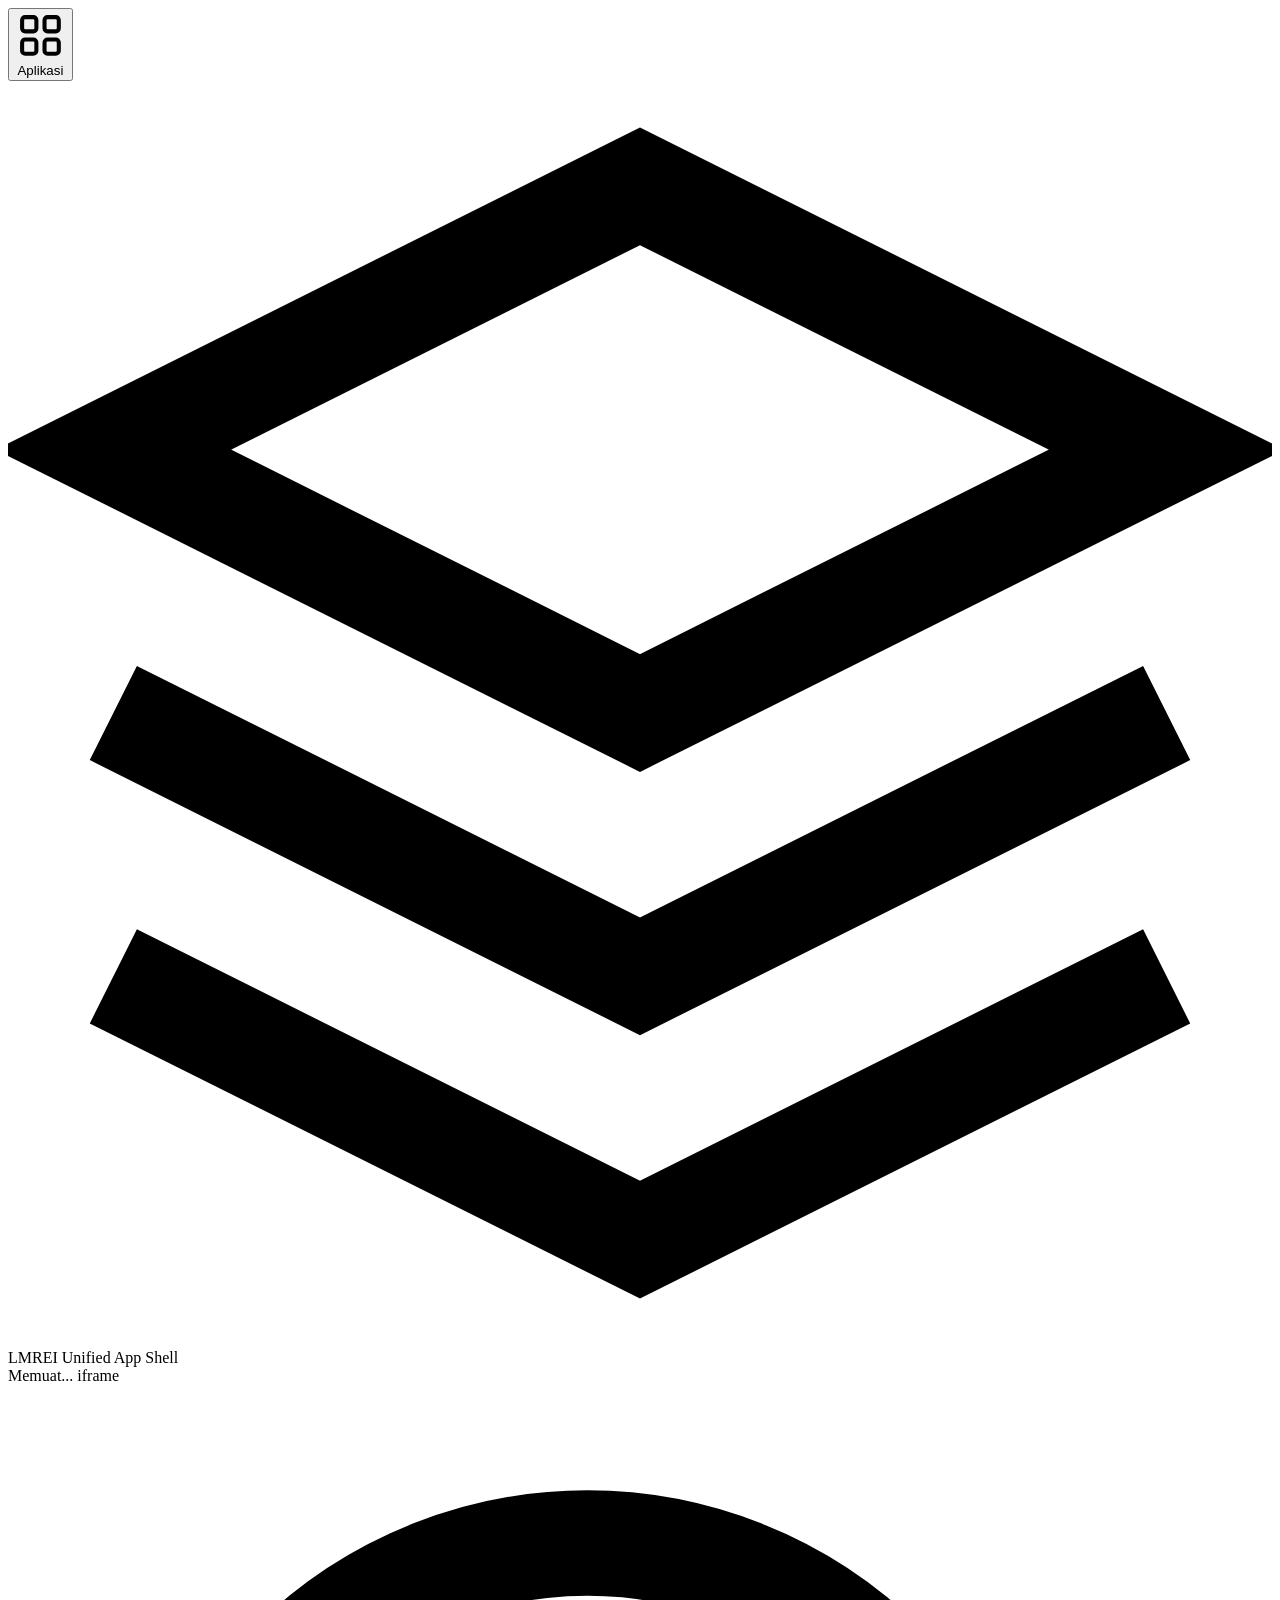
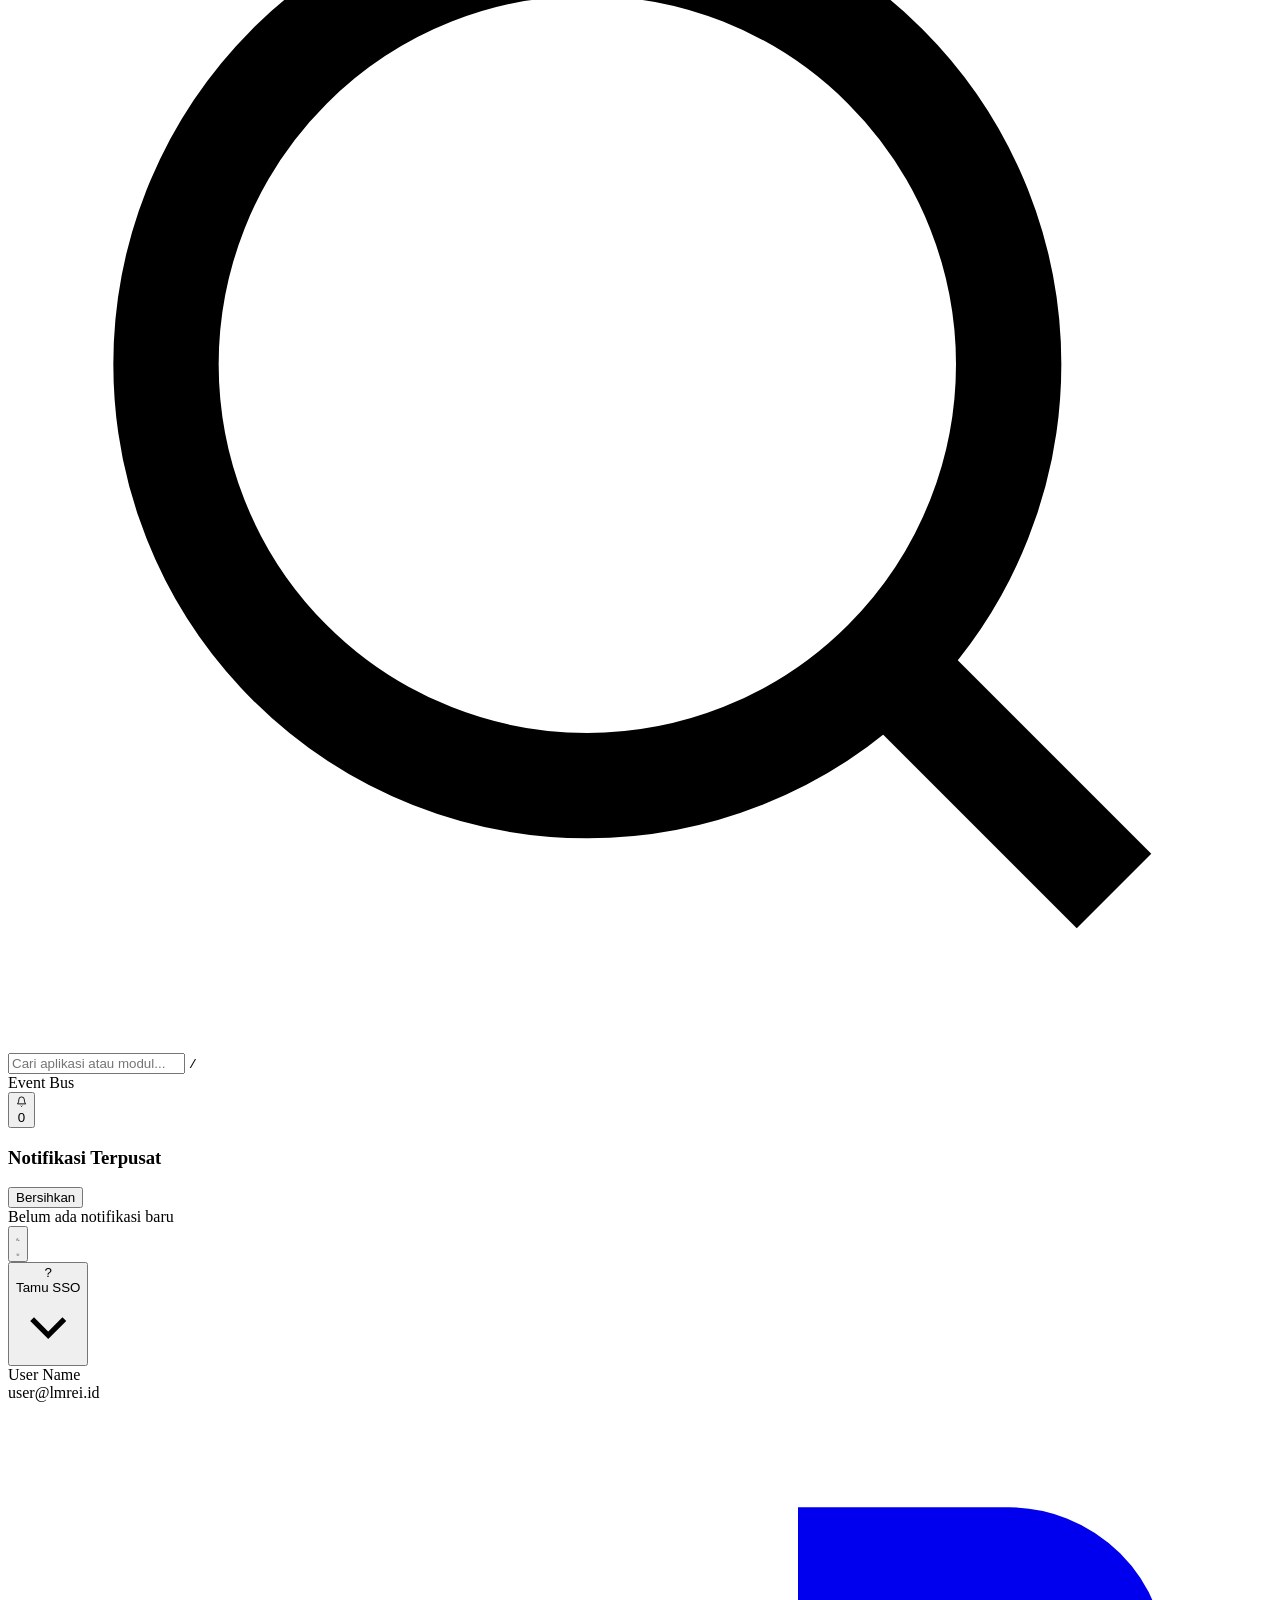
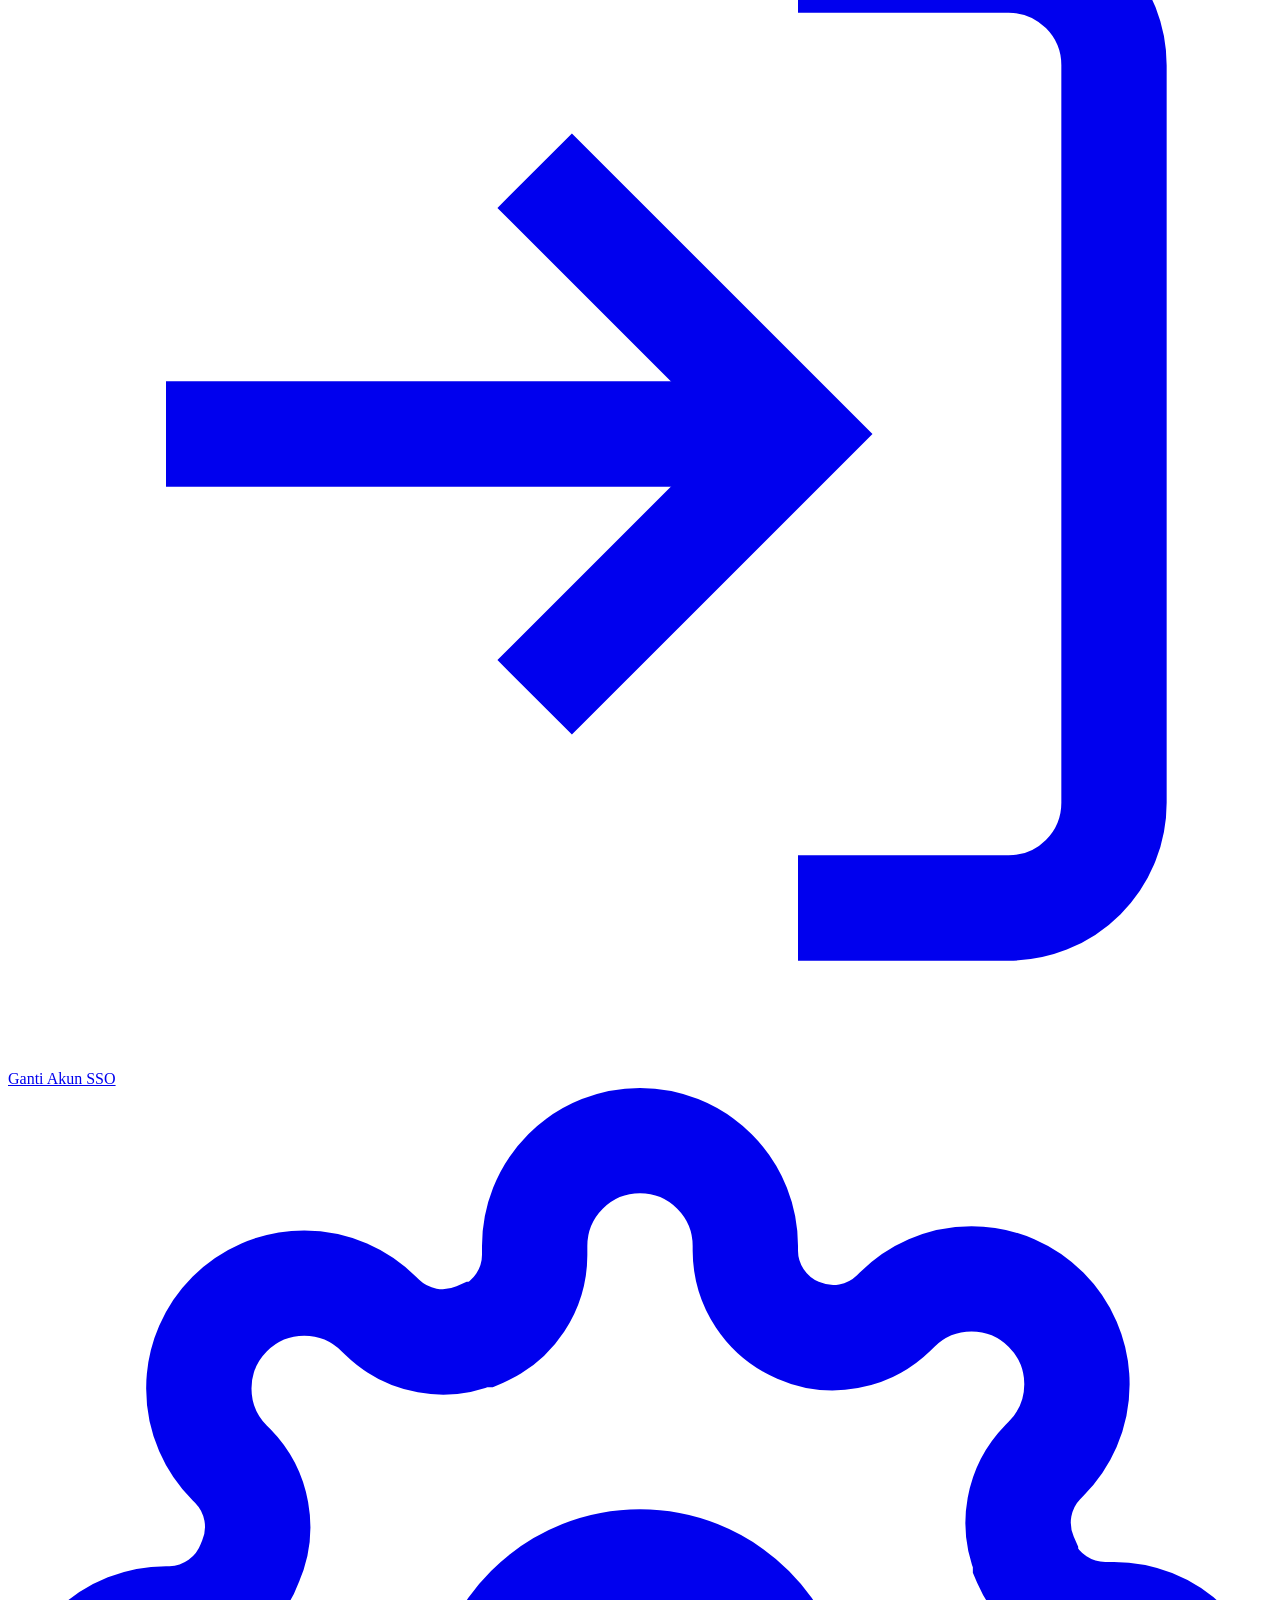
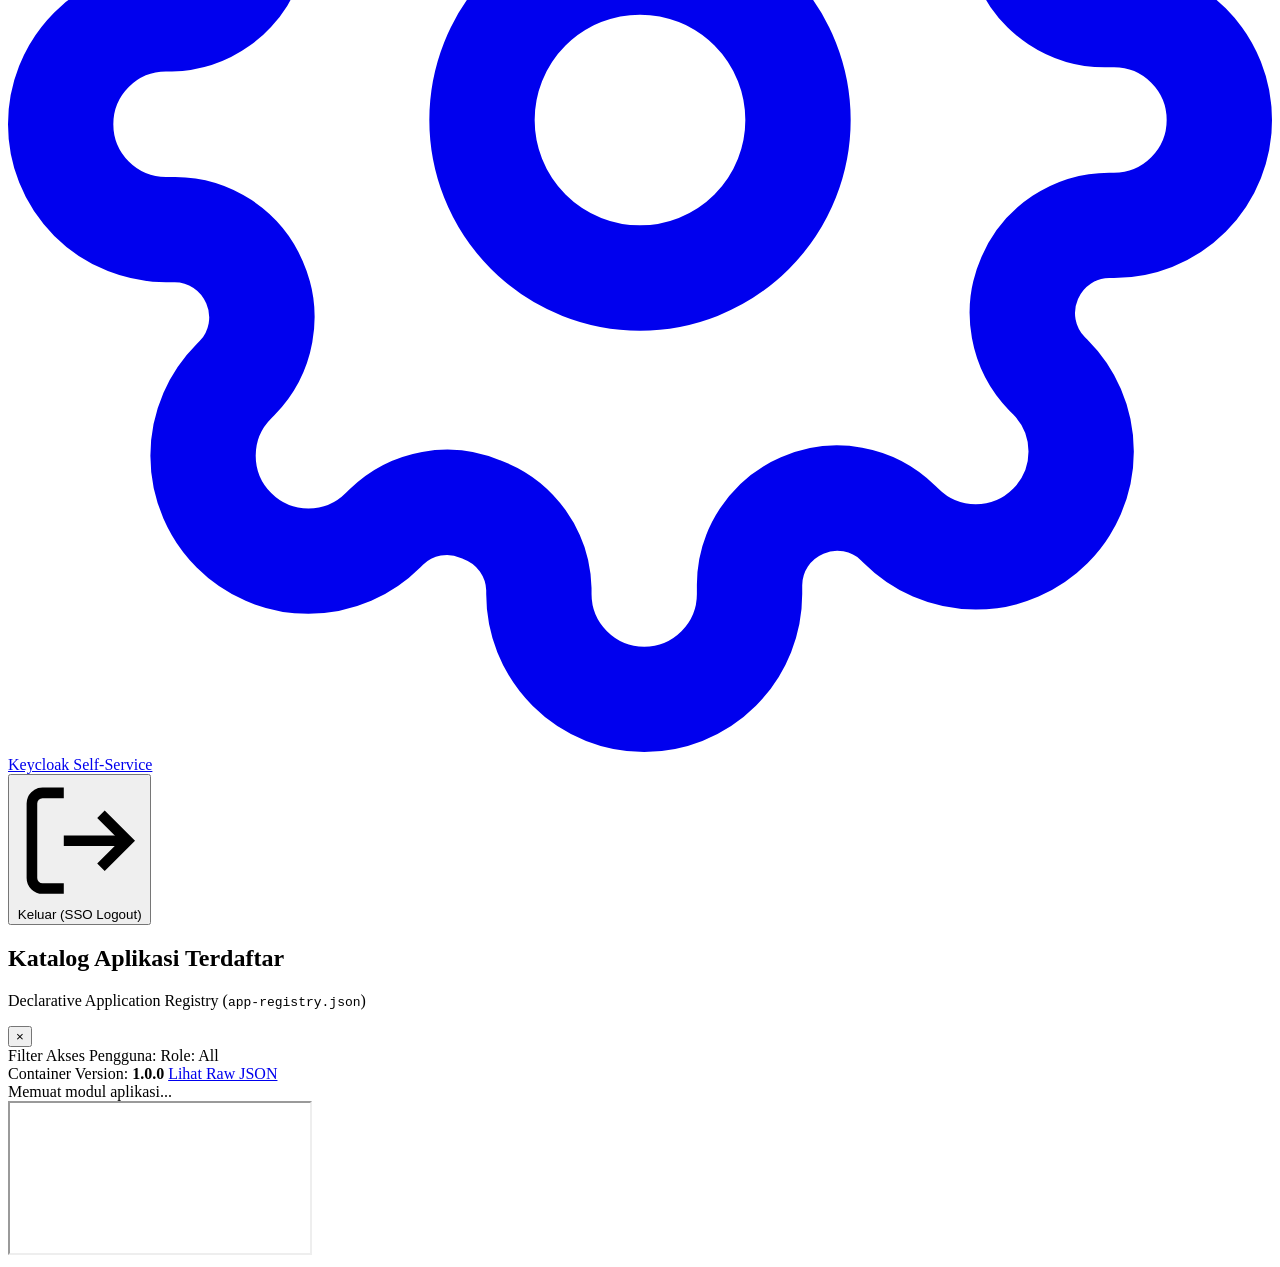
==== app-shell/index.html @ f944cc72 "feat: implement Web Container and Unified App Shell with Keycloak OIDC SSO" ====
<!DOCTYPE html>
<html lang="id" data-theme="dark">
<head>
  <meta charset="UTF-8">
  <meta name="viewport" content="width=device-width, initial-scale=1.0">
  <title>LMREI - Unified App Shell</title>
  <link rel="stylesheet" href="/css/shell.css">
  <link rel="preconnect" href="https://fonts.googleapis.com">
  <link rel="preconnect" href="https://fonts.gstatic.com" crossorigin>
  <link href="https://fonts.googleapis.com/css2?family=Inter:wght@400;500;600;700&family=JetBrains+Mono:wght@400;500&display=swap" rel="stylesheet">
</head>
<body>
  <!-- Tier 2: Unified App Shell (Web Container) -->
  <div id="appContainer" class="shell-layout">
    
    <!-- Top Navigation Bar -->
    <header class="shell-topbar">
      <div class="topbar-left">
        <!-- App Switcher Trigger -->
        <button id="appSwitcherBtn" class="topbar-btn app-switcher-trigger" title="Buka App Switcher" aria-label="App Switcher">
          <svg class="icon-grid" viewBox="0 0 24 24" fill="none" stroke="currentColor" stroke-width="2">
            <rect x="3" y="3" width="7" height="7" rx="1.5"/>
            <rect x="14" y="3" width="7" height="7" rx="1.5"/>
            <rect x="14" y="14" width="7" height="7" rx="1.5"/>
            <rect x="3" y="14" width="7" height="7" rx="1.5"/>
          </svg>
          <span class="switcher-label">Aplikasi</span>
        </button>

        <!-- Brand / Portal Logo -->
        <div class="brand-container">
          <svg class="brand-emblem" viewBox="0 0 24 24" fill="none" stroke="currentColor" stroke-width="2">
            <path d="M12 2L2 7l10 5 10-5-10-5zM2 17l10 5 10-5M2 12l10 5 10-5"></path>
          </svg>
          <div class="brand-text">
            <span class="brand-title">LMREI</span>
            <span class="brand-subtitle">Unified App Shell</span>
          </div>
        </div>

        <!-- Active App Indicator -->
        <div class="active-app-pill" id="activeAppPill">
          <span class="status-indicator"></span>
          <span id="activeAppName" class="active-title">Memuat...</span>
          <span id="activeAppMode" class="active-mode-badge">iframe</span>
        </div>
      </div>

      <div class="topbar-center">
        <!-- Global Search -->
        <div class="global-search-wrapper">
          <svg class="search-icon" viewBox="0 0 24 24" fill="none" stroke="currentColor" stroke-width="2">
            <circle cx="11" cy="11" r="8"></circle>
            <path d="m21 21-4.3-4.3"></path>
          </svg>
          <input type="text" id="globalSearchInput" placeholder="Cari aplikasi atau modul..." autocomplete="off">
          <kbd class="search-kbd">/</kbd>
        </div>
      </div>

      <div class="topbar-right">
        <!-- Cross-App Event Bus Live Pulse Indicator -->
        <div class="event-bus-badge" id="eventBusIndicator" title="Cross-App Event Bus Aktif">
          <span class="bus-dot"></span>
          <span class="bus-label">Event Bus</span>
        </div>

        <!-- Notification Center Bell -->
        <div class="notification-wrapper">
          <button id="notificationBtn" class="topbar-btn" title="Notifikasi" aria-label="Notifikasi">
            <svg class="icon" viewBox="0 0 24 24" fill="none" stroke="currentColor" stroke-width="2">
              <path d="M18 8A6 6 0 0 0 6 8c0 7-3 9-3 9h18s-3-2-3-9"></path>
              <path d="M13.73 21a2 2 0 0 1-3.46 0"></path>
            </svg>
            <span id="unreadBadge" class="notification-counter hidden">0</span>
          </button>
          
          <!-- Notification Dropdown Panel -->
          <div id="notificationPanel" class="dropdown-panel notification-panel hidden">
            <div class="panel-header">
              <h3>Notifikasi Terpusat</h3>
              <button id="clearNotificationsBtn" class="text-btn">Bersihkan</button>
            </div>
            <div id="notificationList" class="notification-list">
              <div class="empty-state">Belum ada notifikasi baru</div>
            </div>
          </div>
        </div>

        <!-- Theme Toggle Switcher -->
        <button id="themeToggleBtn" class="topbar-btn" title="Ganti Tema (Dark/Light)" aria-label="Toggle Theme">
          <svg id="themeIconDark" class="icon" viewBox="0 0 24 24" fill="none" stroke="currentColor" stroke-width="2">
            <path d="M21 12.79A9 9 0 1 1 11.21 3 7 7 0 0 0 21 12.79z"></path>
          </svg>
          <svg id="themeIconLight" class="icon hidden" viewBox="0 0 24 24" fill="none" stroke="currentColor" stroke-width="2">
            <circle cx="12" cy="12" r="5"></circle>
            <line x1="12" y1="1" x2="12" y2="3"></line>
            <line x1="12" y1="21" x2="12" y2="23"></line>
            <line x1="4.22" y1="4.22" x2="5.64" y2="5.64"></line>
            <line x1="18.36" y1="18.36" x2="19.78" y2="19.78"></line>
            <line x1="1" y1="12" x2="3" y2="12"></line>
            <line x1="21" y1="12" x2="23" y2="12"></line>
            <line x1="4.22" y1="19.78" x2="5.64" y2="18.36"></line>
            <line x1="18.36" y1="5.64" x2="19.78" y2="4.22"></line>
          </svg>
        </button>

        <!-- User Profile Dropdown -->
        <div class="user-menu-wrapper">
          <button id="userMenuBtn" class="user-profile-btn" aria-label="User Profile">
            <div id="userAvatar" class="avatar-circle">?</div>
            <div class="user-brief">
              <span id="userDisplayName" class="u-name">Tamu</span>
              <span id="userPrimaryRole" class="u-role-tag">SSO</span>
            </div>
            <svg class="chevron-down" viewBox="0 0 24 24" fill="none" stroke="currentColor" stroke-width="2">
              <path d="m6 9 6 6 6-6"/>
            </svg>
          </button>

          <!-- User Menu Panel -->
          <div id="userDropdownPanel" class="dropdown-panel user-panel hidden">
            <div class="user-panel-info">
              <div class="user-full-name" id="menuUserName">User Name</div>
              <div class="user-full-email" id="menuUserEmail">user@lmrei.id</div>
              <div class="user-roles-container" id="menuUserRoles"></div>
            </div>
            <div class="menu-divider"></div>
            <a href="https://user-shell-login.lmrei.id" class="menu-item" target="_blank">
              <svg class="menu-icon" viewBox="0 0 24 24" fill="none" stroke="currentColor" stroke-width="2"><path d="M15 3h4a2 2 0 0 1 2 2v14a2 2 0 0 1-2 2h-4"/><polyline points="10 17 15 12 10 7"/><line x1="15" y1="12" x2="3" y2="12"/></svg>
              <span>Ganti Akun SSO</span>
            </a>
            <a href="https://keycloak.lmrei.id/realms/portal-enterprise/account/" class="menu-item" target="_blank" rel="noopener">
              <svg class="menu-icon" viewBox="0 0 24 24" fill="none" stroke="currentColor" stroke-width="2"><circle cx="12" cy="12" r="3"/><path d="M19.4 15a1.65 1.65 0 0 0 .33 1.82l.06.06a2 2 0 0 1 0 2.83 2 2 0 0 1-2.83 0l-.06-.06a1.65 1.65 0 0 0-1.82-.33 1.65 1.65 0 0 0-1 1.51V21a2 2 0 0 1-2 2 2 2 0 0 1-2-2v-.09A1.65 1.65 0 0 0 9 19.4a1.65 1.65 0 0 0-1.82.33l-.06.06a2 2 0 0 1-2.83 0 2 2 0 0 1 0-2.83l.06-.06a1.65 1.65 0 0 0 .33-1.82 1.65 1.65 0 0 0-1.51-1H3a2 2 0 0 1-2-2 2 2 0 0 1 2-2h.09A1.65 1.65 0 0 0 4.6 9a1.65 1.65 0 0 0-.33-1.82l-.06-.06a2 2 0 0 1 0-2.83 2 2 0 0 1 2.83 0l.06.06a1.65 1.65 0 0 0 1.82.33H9a1.65 1.65 0 0 0 1-1.51V3a2 2 0 0 1 2-2 2 2 0 0 1 2 2v.09a1.65 1.65 0 0 0 1 1.51 1.65 1.65 0 0 0 1.82-.33l.06-.06a2 2 0 0 1 2.83 0 2 2 0 0 1 0 2.83l-.06.06a1.65 1.65 0 0 0-.33 1.82V9a1.65 1.65 0 0 0 1.51 1H21a2 2 0 0 1 2 2 2 2 0 0 1-2 2h-.09a1.65 1.65 0 0 0-1.51 1z"/></svg>
              <span>Keycloak Self-Service</span>
            </a>
            <div class="menu-divider"></div>
            <button id="logoutBtn" class="menu-item menu-item-danger">
              <svg class="menu-icon" viewBox="0 0 24 24" fill="none" stroke="currentColor" stroke-width="2"><path d="M9 21H5a2 2 0 0 1-2-2V5a2 2 0 0 1 2-2h4"/><polyline points="16 17 21 12 16 7"/><line x1="21" y1="12" x2="9" y2="12"/></svg>
              <span>Keluar (SSO Logout)</span>
            </button>
          </div>
        </div>
      </div>
    </header>

    <!-- App Switcher Modal / Overlay -->
    <div id="switcherOverlay" class="switcher-overlay hidden">
      <div class="switcher-modal">
        <div class="switcher-header">
          <div class="switcher-title-group">
            <h2>Katalog Aplikasi Terdaftar</h2>
            <p>Declarative Application Registry (<code class="code-tag">app-registry.json</code>)</p>
          </div>
          <button id="closeSwitcherBtn" class="icon-close-btn">&times;</button>
        </div>

        <div class="switcher-filter-bar">
          <span class="filter-label">Filter Akses Pengguna:</span>
          <span id="userRoleFilterBadge" class="role-badge-tag">Role: All</span>
        </div>

        <div id="appsGridContainer" class="apps-grid">
          <!-- Apps populated dynamically from app-registry.json -->
        </div>

        <div class="switcher-footer">
          <span class="footer-meta">Container Version: <strong id="containerVerText">1.0.0</strong></span>
          <a href="/app-registry.json" target="_blank" class="registry-link">Lihat Raw JSON</a>
        </div>
      </div>
    </div>

    <!-- Main Content Area: Sandboxed Container -->
    <main class="shell-viewport">
      <!-- Loading Skeleton Indicator -->
      <div id="iframeLoadingIndicator" class="iframe-loading hidden">
        <div class="spinner"></div>
        <div class="loading-text">Memuat modul aplikasi...</div>
      </div>

      <!-- Isolated Dynamic Web View (Smart Iframe) -->
      <iframe
        id="appFrame"
        name="appFrame"
        class="managed-app-frame"
        sandbox="allow-scripts allow-same-origin allow-forms allow-popups allow-downloads"
        title="Managed Application View"
        src="about:blank"
      ></iframe>
    </main>

  </div>

  <!-- App Shell Core Scripts (Bundle < 20 KB) -->
  <script src="/js/event-bus.js"></script>
  <script src="/js/registry-loader.js"></script>
  <script src="/js/shell.js"></script>
</body>
</html>
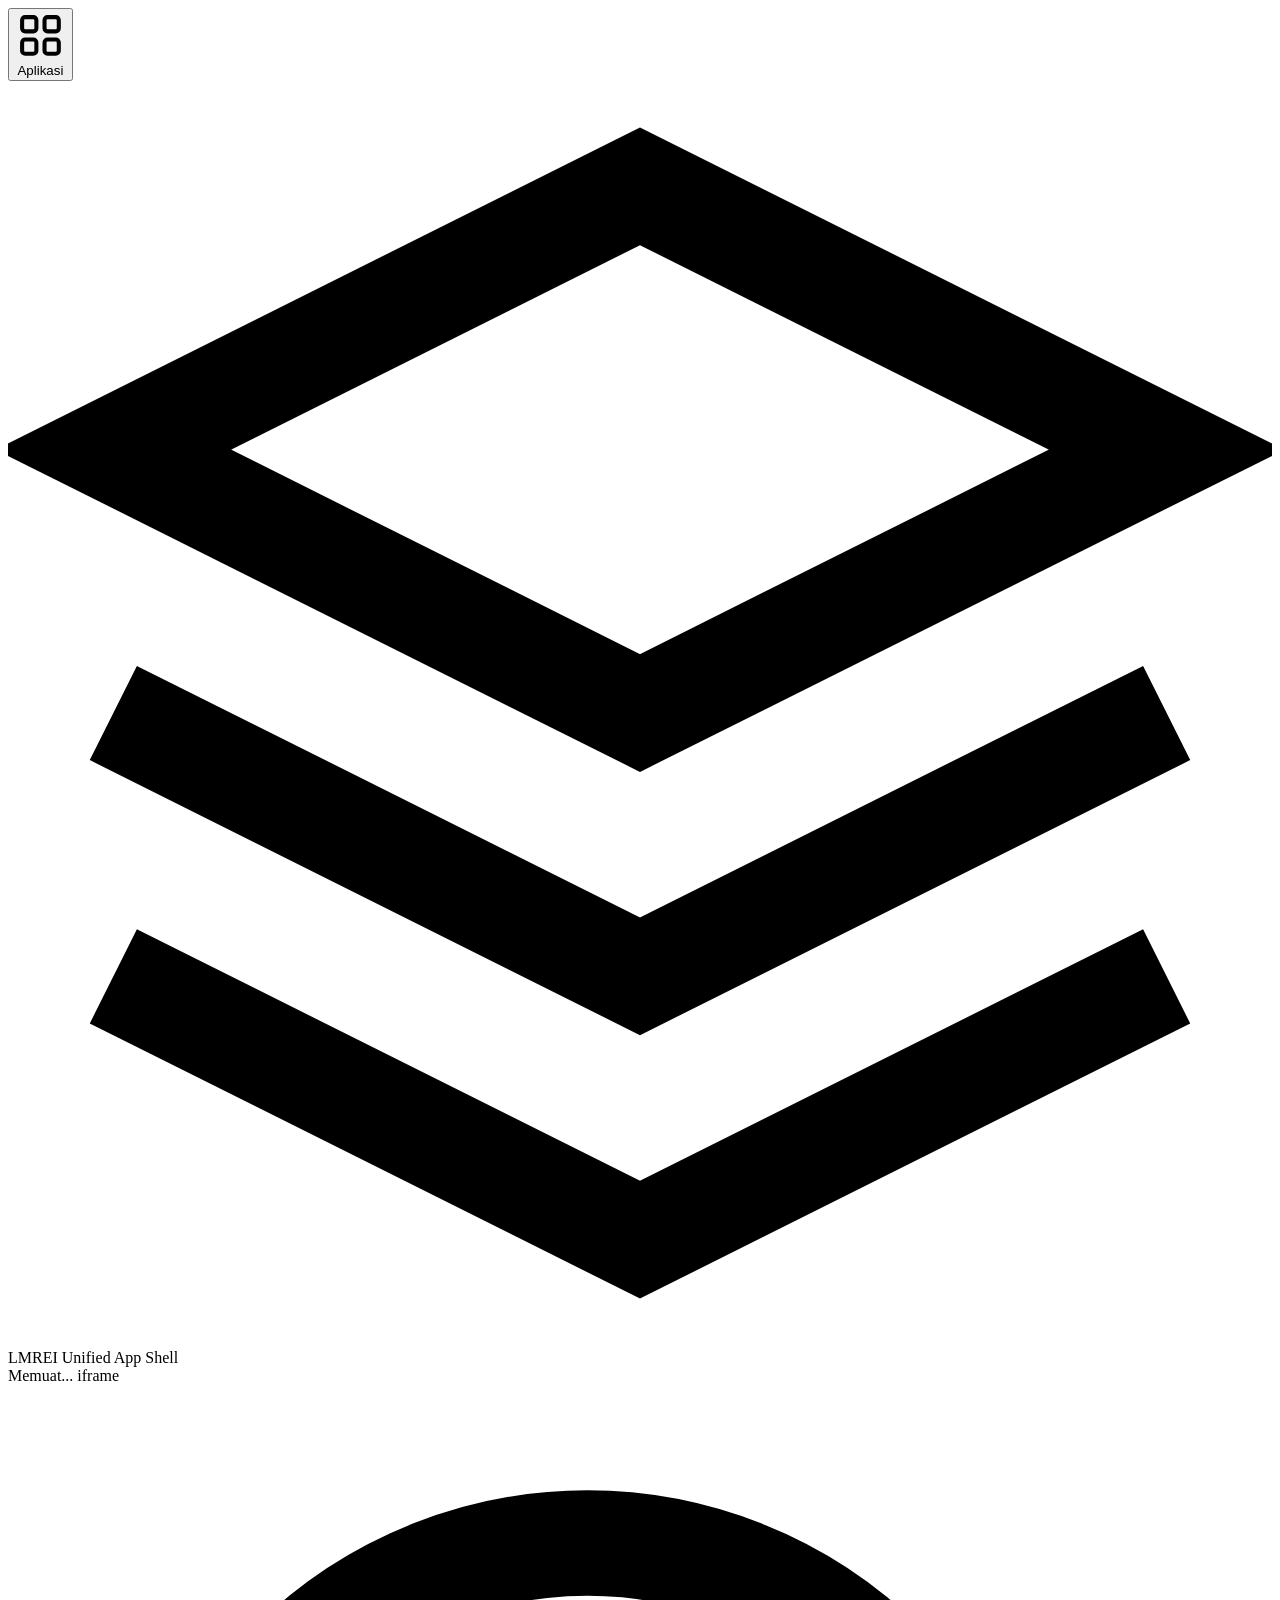
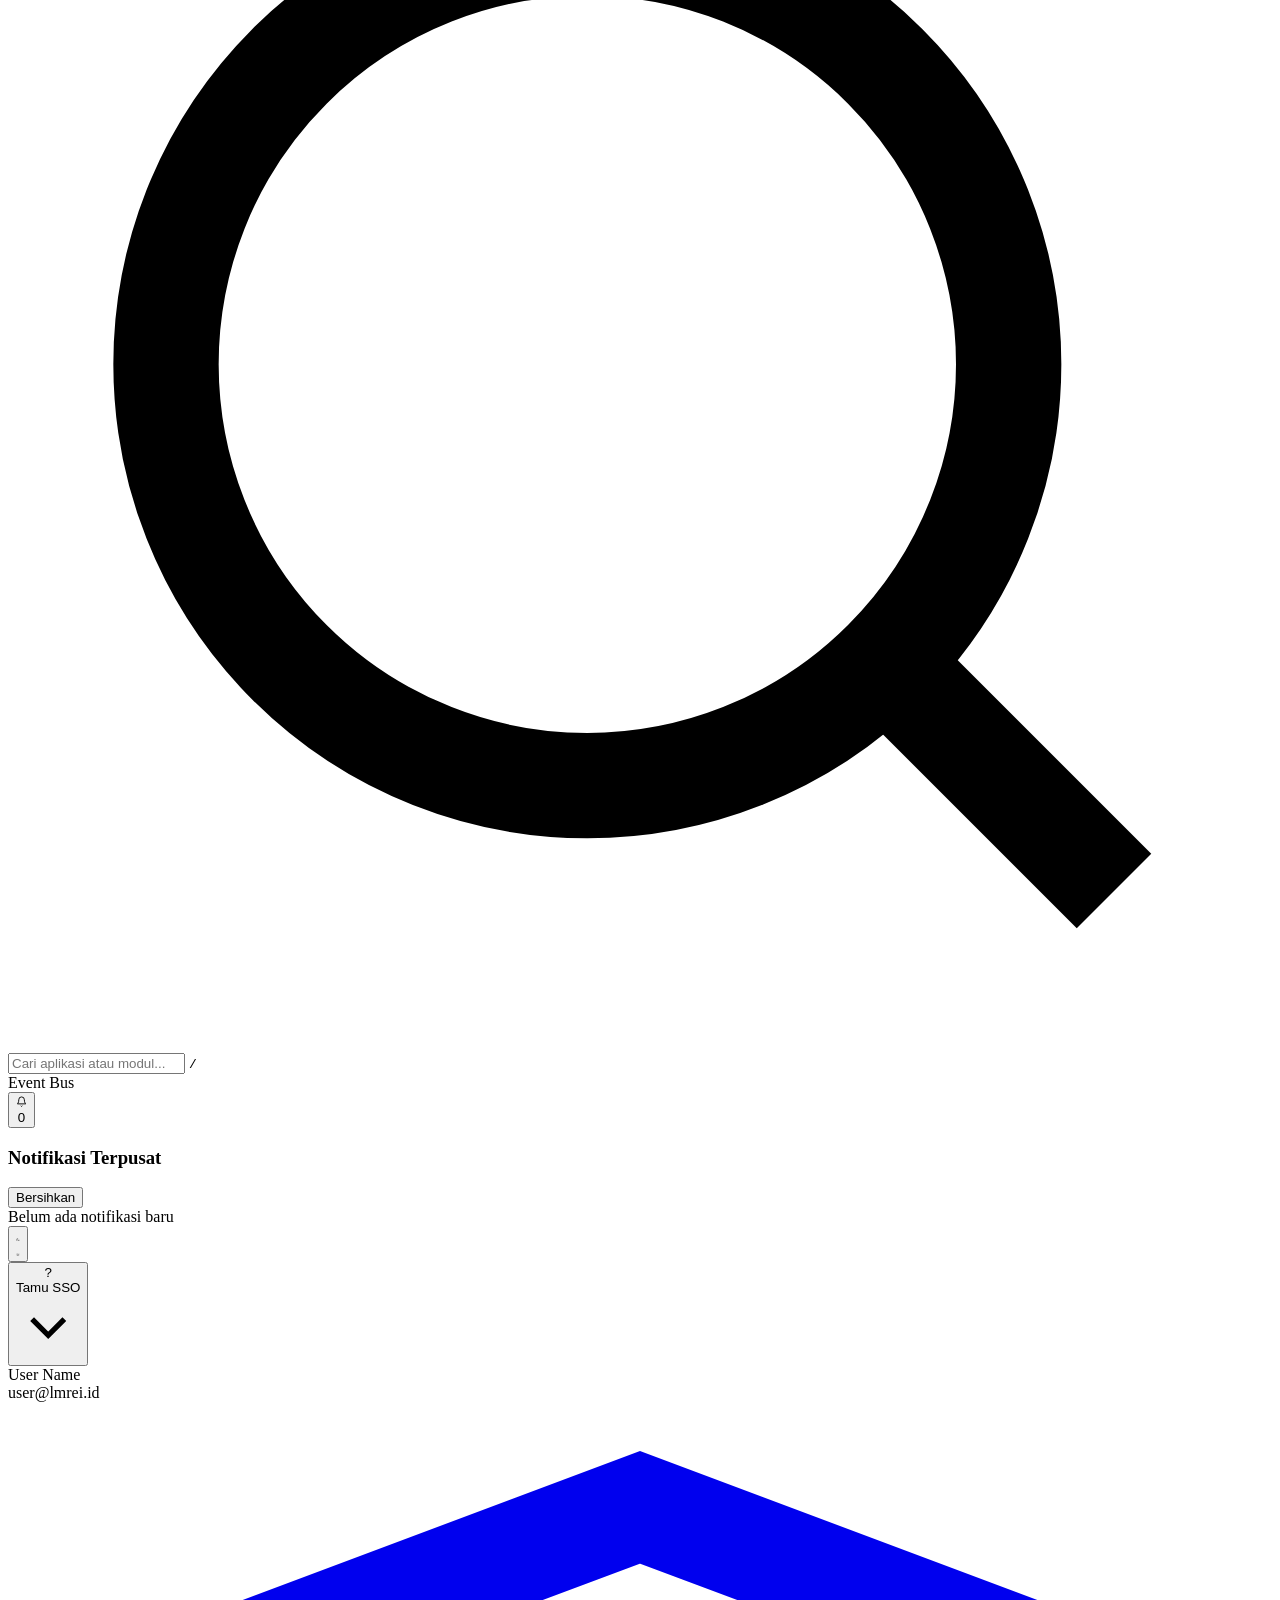
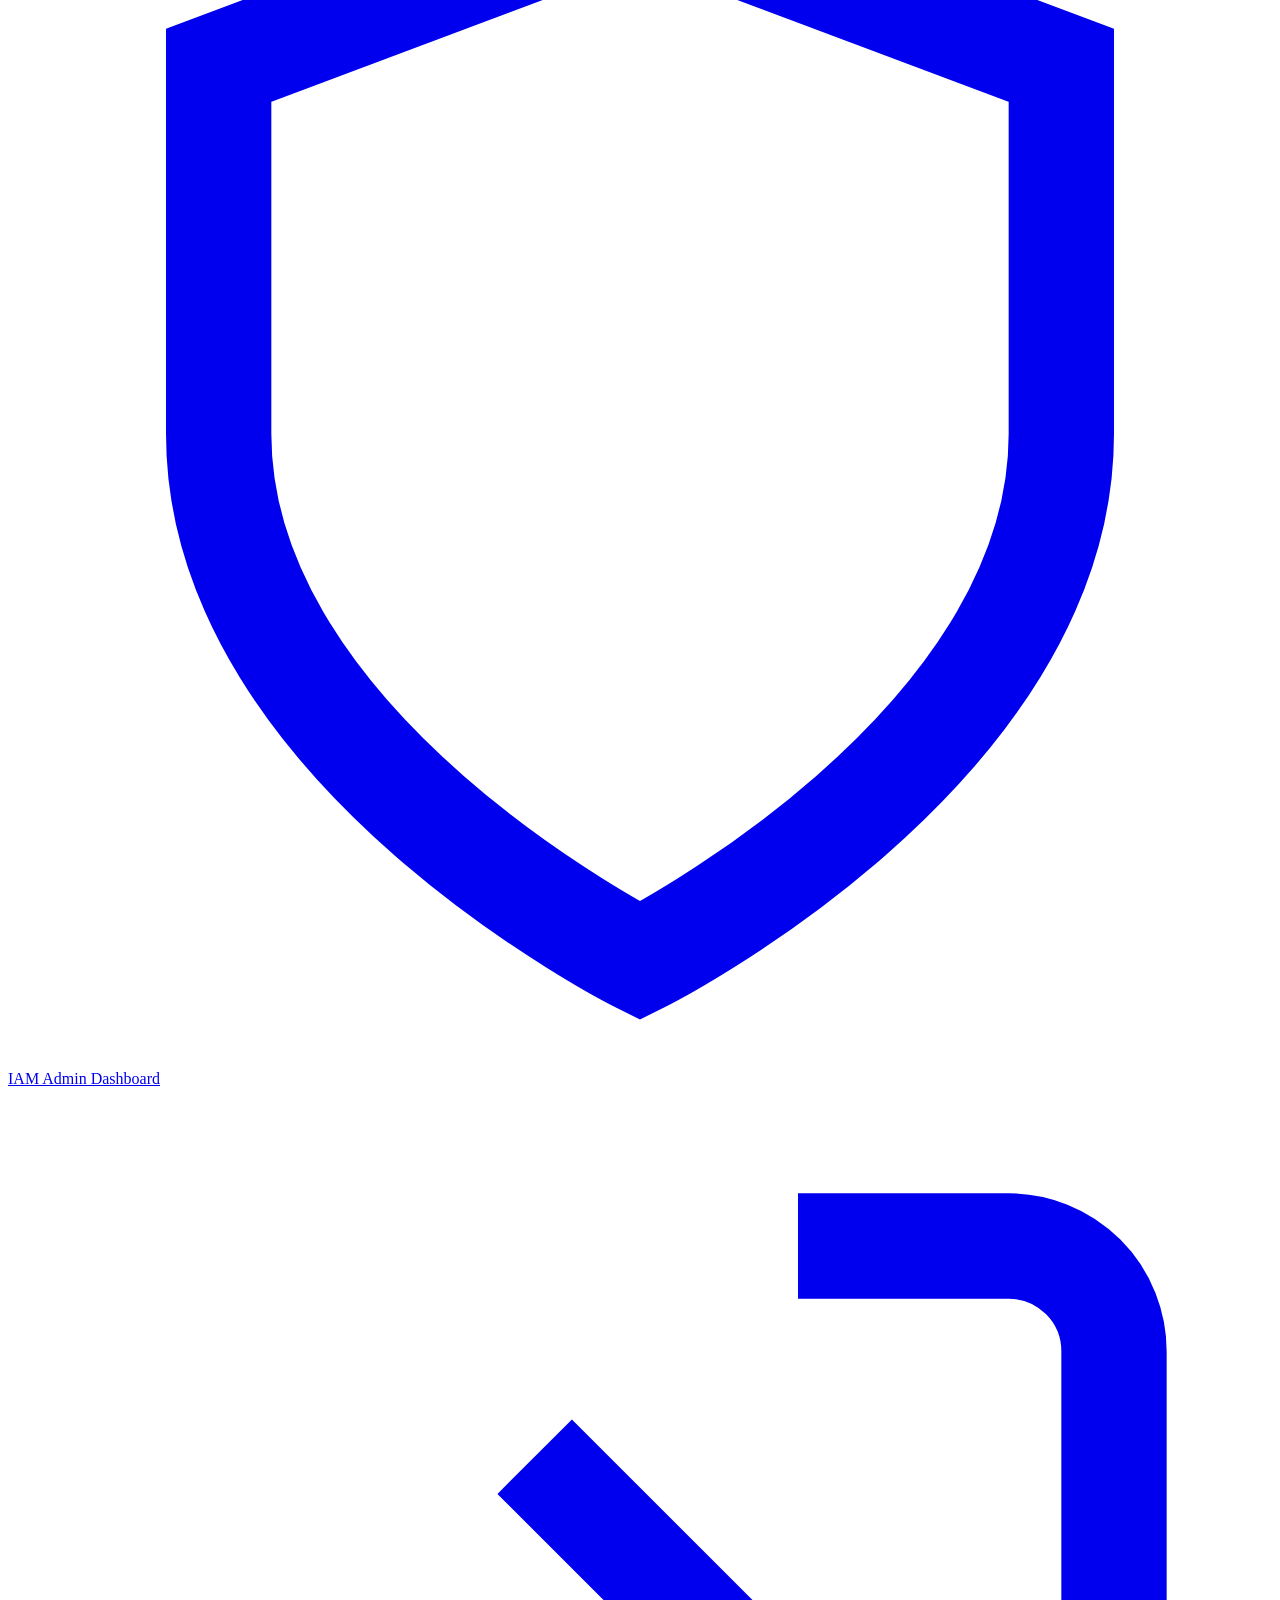
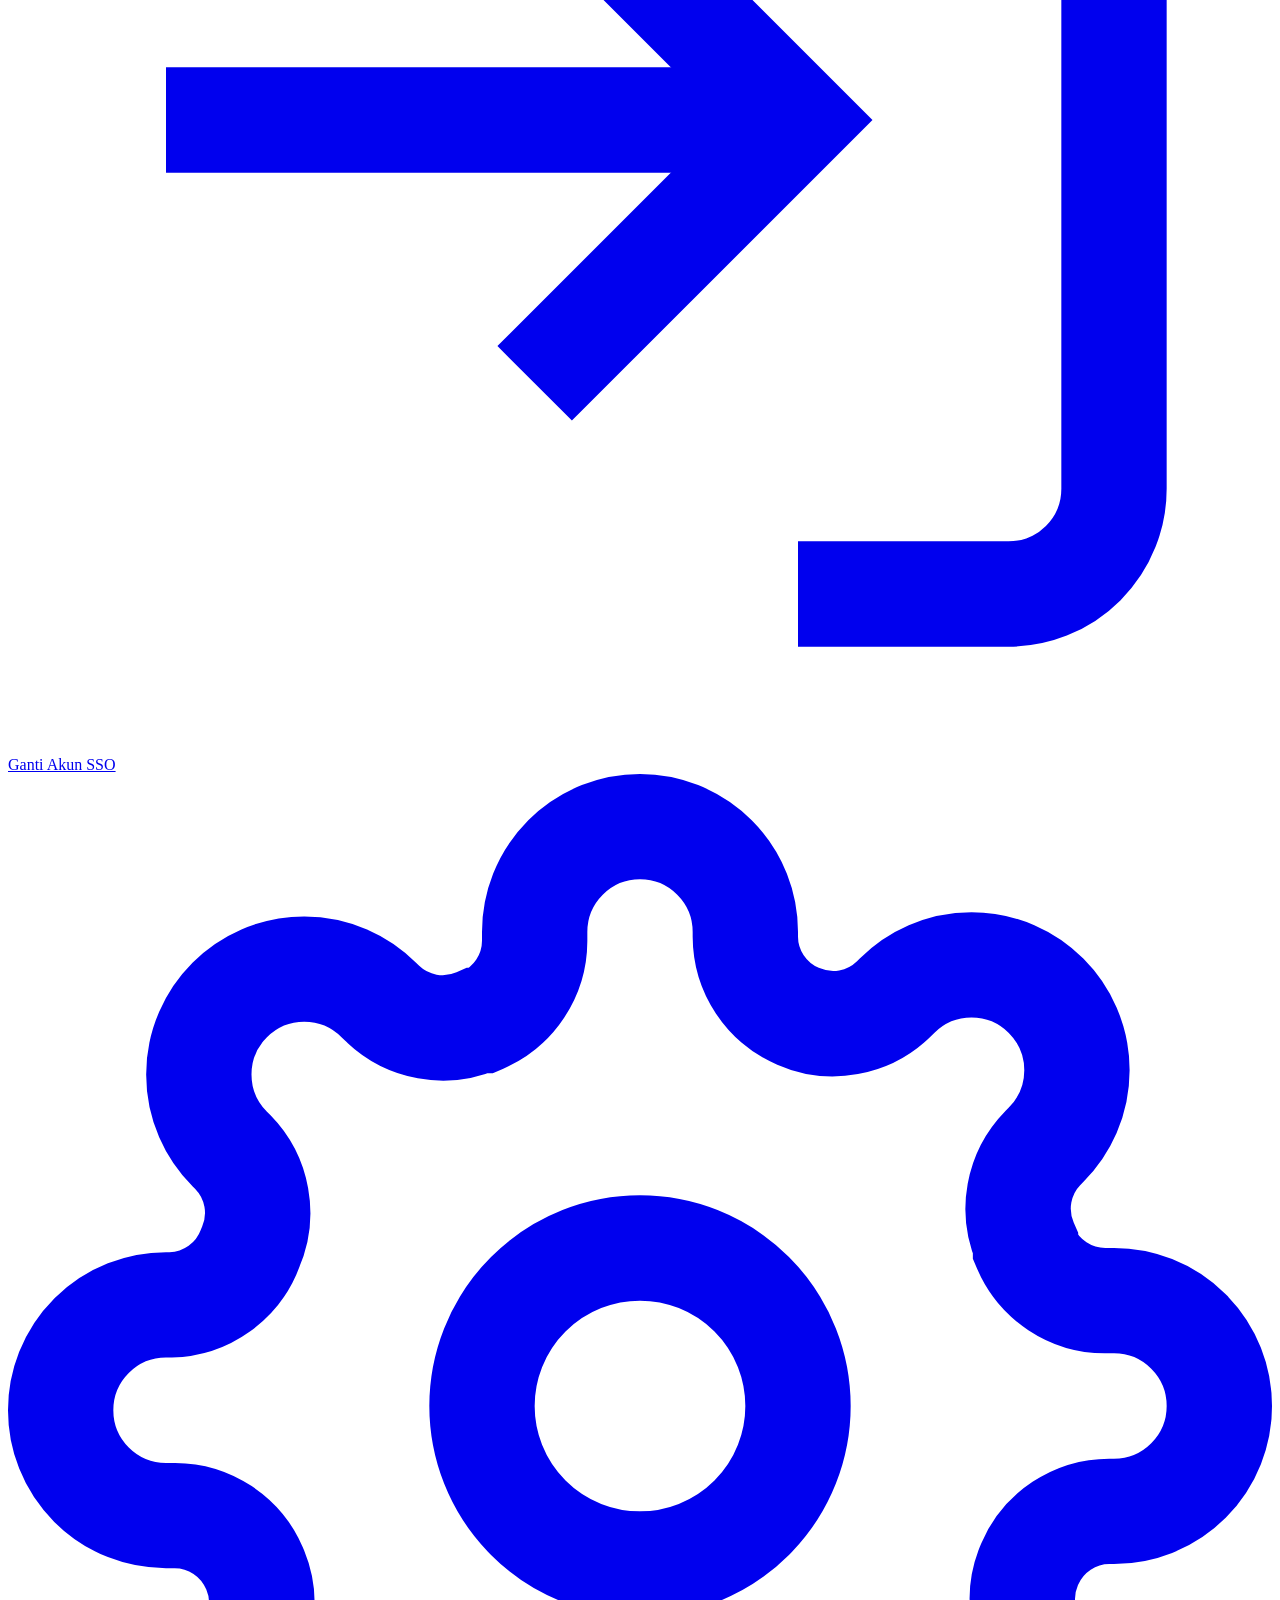
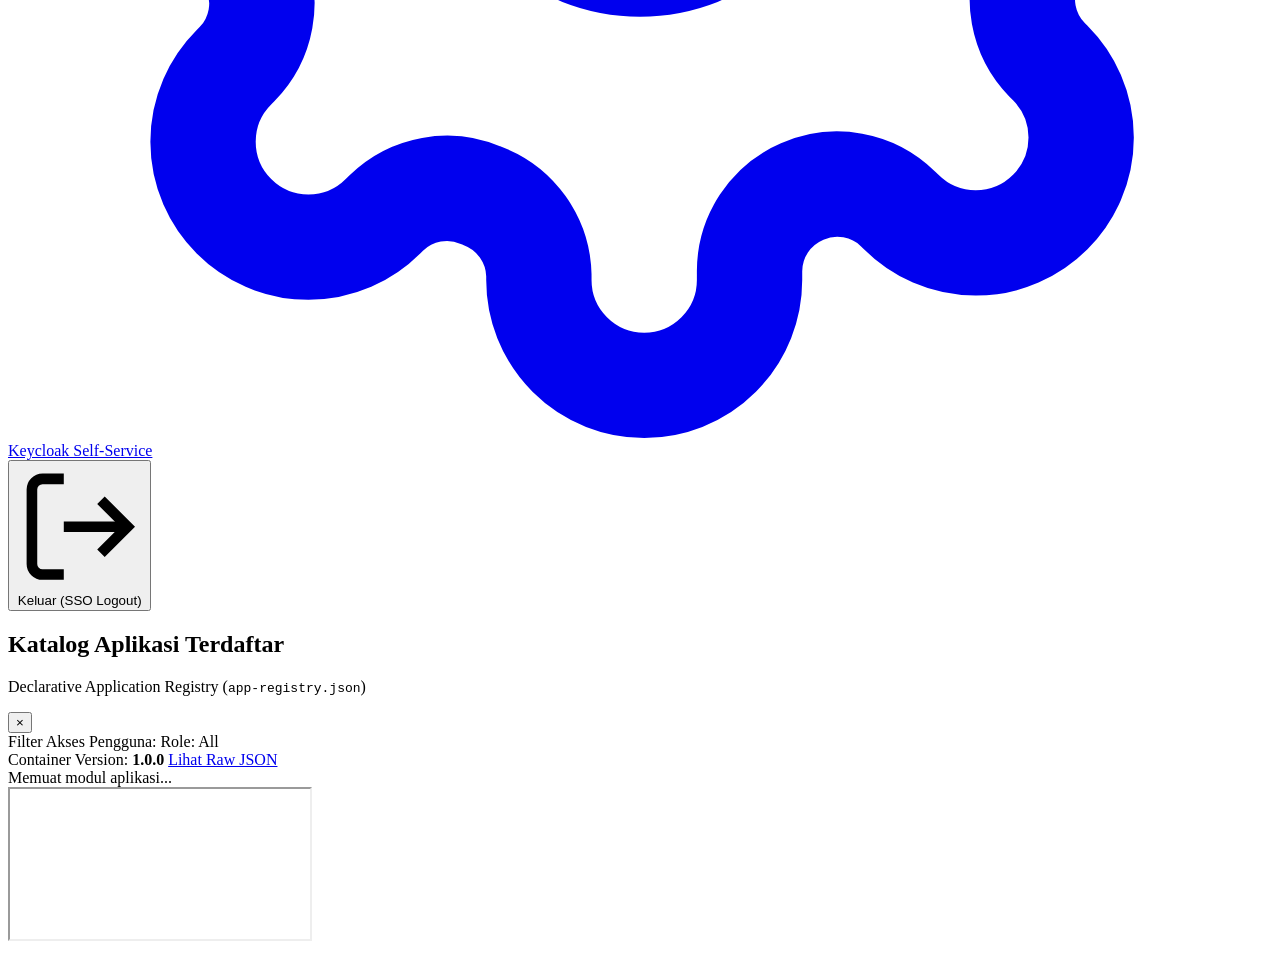
==== commit b3f5600a: "feat: add IAM Admin Dashboard shortcut in user menu for admins" ====
--- a/app-shell/index.html
+++ b/app-shell/index.html
@@ -126,6 +126,10 @@
               <div class="user-roles-container" id="menuUserRoles"></div>
             </div>
             <div class="menu-divider"></div>
+            <a id="adminConsoleLink" href="https://keycloak.lmrei.id/admin/portal-enterprise/console/" class="menu-item hidden" target="_blank" rel="noopener">
+              <svg class="menu-icon" viewBox="0 0 24 24" fill="none" stroke="currentColor" stroke-width="2"><path d="M12 22s8-4 8-10V5l-8-3-8 3v7c0 6 8 10 8 10z"/></svg>
+              <span>IAM Admin Dashboard</span>
+            </a>
             <a href="https://user-shell-login.lmrei.id" class="menu-item" target="_blank">
               <svg class="menu-icon" viewBox="0 0 24 24" fill="none" stroke="currentColor" stroke-width="2"><path d="M15 3h4a2 2 0 0 1 2 2v14a2 2 0 0 1-2 2h-4"/><polyline points="10 17 15 12 10 7"/><line x1="15" y1="12" x2="3" y2="12"/></svg>
               <span>Ganti Akun SSO</span>
